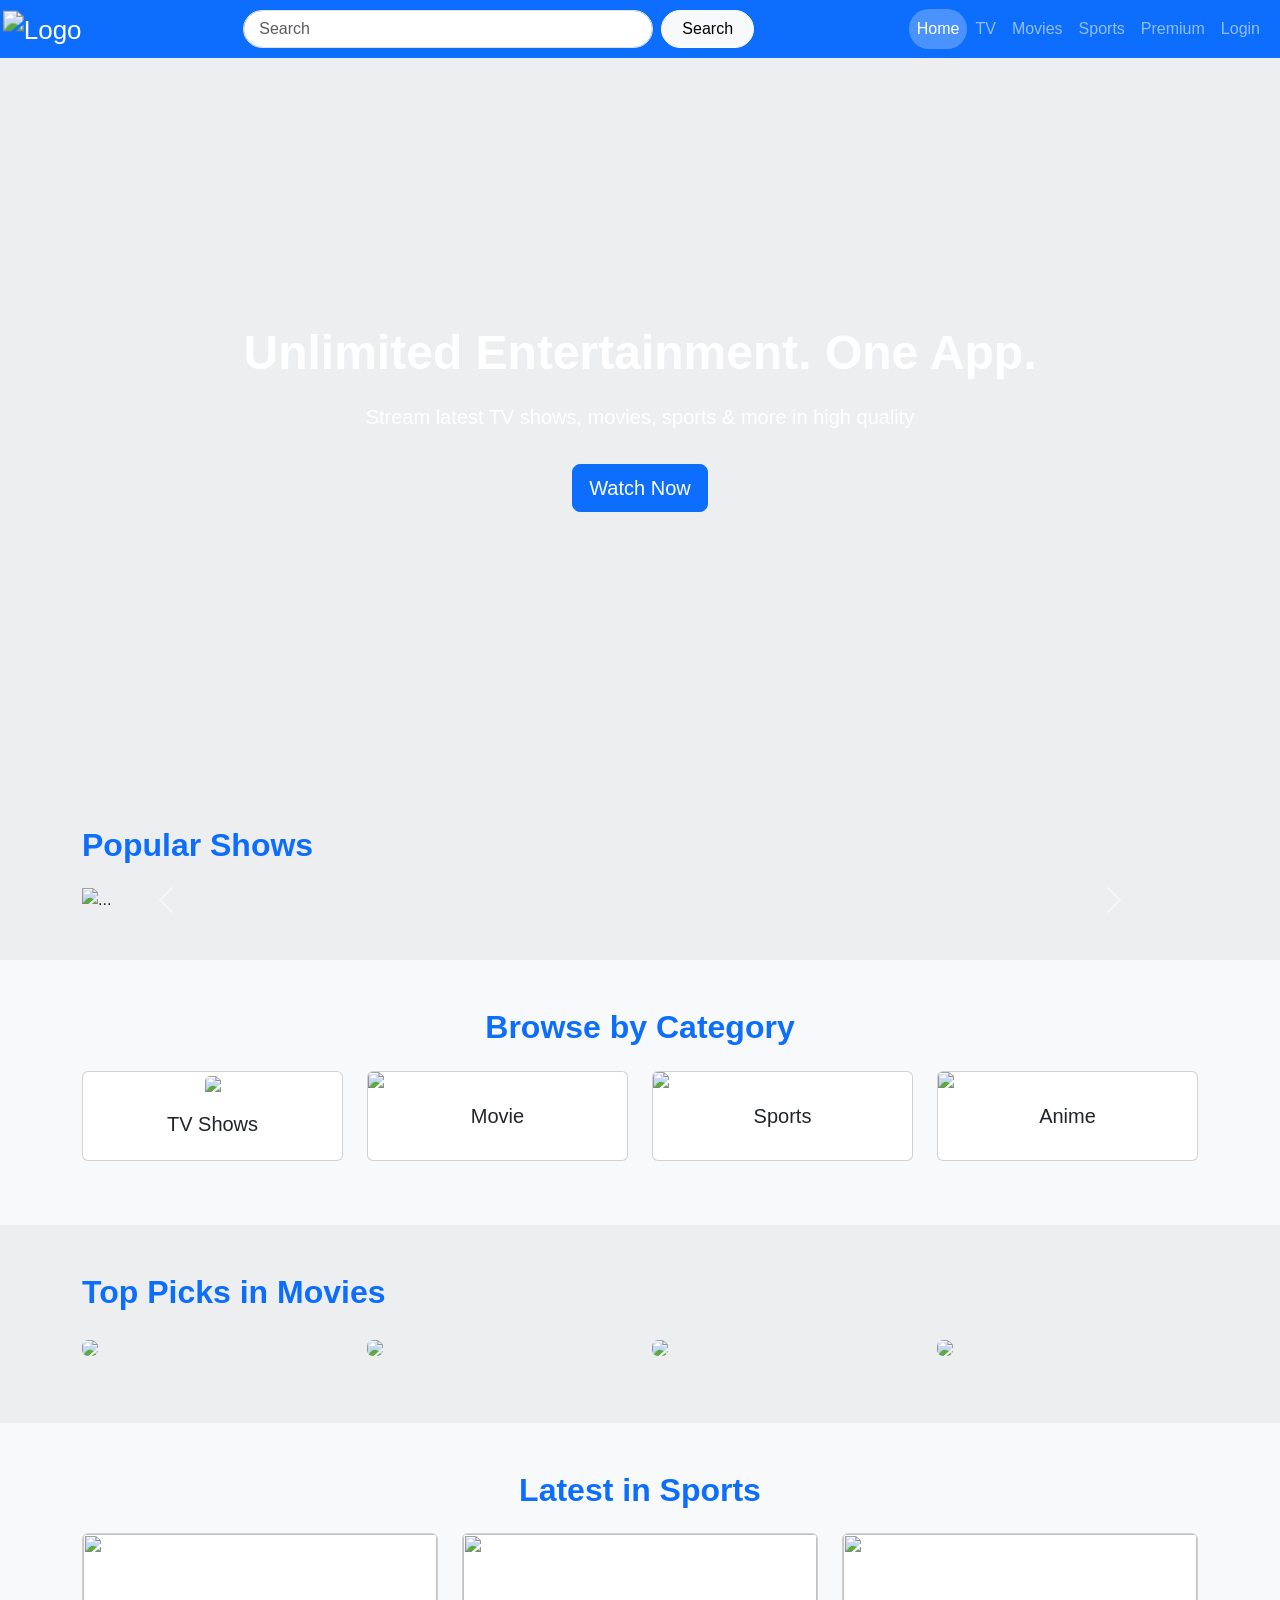
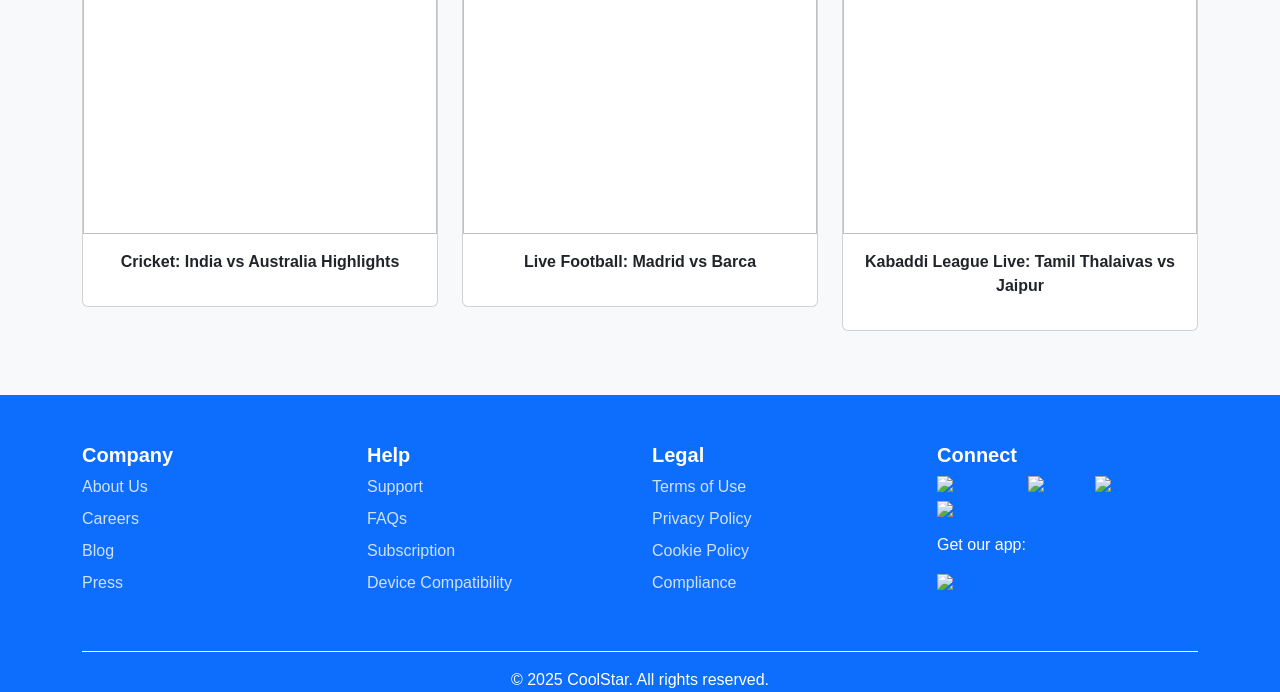
==== index.html @ 9eb434c4 "renamed coolhome to index" ====
<!DOCTYPE html>
<html lang="en">
<head>
  <meta charset="UTF-8" />
  <meta name="viewport" content="width=device-width, initial-scale=1.0"/>
  <title>CoolStar</title>
    <link rel="icon" type="image/png" sizes="64x64" href="../icon cool.jpg">
  <link href="https://cdn.jsdelivr.net/npm/bootstrap@5.3.3/dist/css/bootstrap.min.css" rel="stylesheet"/>
  <link rel="stylesheet" href="coolhome.css" />
</head>
<link href="https://cdn.jsdelivr.net/npm/bootstrap@5.3.3/dist/css/bootstrap.min.css" rel="stylesheet">

<body class="bd">

<!-- Navbar -->
<nav class="navbar navbar-expand-lg navbar-dark bg-primary sticky-top">
  <div class="container-fluid">

    <!-- Logo (Left Corner) -->
   <a class="navbar-brand" href="#">
  <img src="../cool logo.png" alt="Logo" class="logo-img">
  </a>


    <!-- Toggler (For mobile collapse) -->
    <button class="navbar-toggler" type="button" data-bs-toggle="collapse" data-bs-target="#navbarNavDropdown"
      aria-controls="navbarNavDropdown" aria-expanded="false" aria-label="Toggle navigation">
      <span class="navbar-toggler-icon"></span>
    </button>

    <!-- Collapsible Content -->
    <div class="collapse navbar-collapse" id="navbarNavDropdown">

      <!-- Search Bar (center on large, top on mobile) -->
      <form class="d-flex mx-lg-auto my-2 my-lg-0 w-100 justify-content-center" role="search">
        <input class="form-control me-2 w-50" type="search" placeholder="Search" aria-label="Search">
        <button class="btn btn-light" type="submit">Search</button>
      </form>

      <!-- Navigation Menu (Right) -->
      <ul class="navbar-nav ms-lg-auto text-center mt-2 mt-lg-0">
        <li class="nav-item"><a class="nav-link active" href="">Home</a></li>
        <li class="nav-item"><a class="nav-link" href="cooltv.html">TV</a></li>
        <li class="nav-item"><a class="nav-link" href="coolmovie.html">Movies</a></li>
        <li class="nav-item"><a class="nav-link" href="coolsports.html">Sports</a></li>
        <li class="nav-item"><a class="nav-link" href="coolpre.html">Premium</a></li>
        <li class="nav-item"><a class="nav-link" href="coollogin.html">Login</a></li>
      </ul>
    </div>
  </div>
</nav>


  <!-- Hero Section -->
  <section class="hero d-flex align-items-center justify-content-center text-white text-center">
    <div class="container">
      <h1 class="display-4 fw-bold">Unlimited Entertainment. One App.</h1>
      <p class="lead">Stream latest TV shows, movies, sports & more in high quality</p>
      <a href="#" class="btn btn-primary btn-lg mt-3 btn-scale">Watch Now</a>

    </div>
  </section>

<!-- Popular Shows Carousel -->
<section class="py-5">
    <div class="container">
      <h2 class="mb-4 text-primary fw-bold">Popular Shows</h2>
      <div id="popularCarousel" class="carousel slide" data-bs-ride="carousel">
        <div class="carousel-inner">
          <div class="carousel-item active">
            <img src="../Bigg-Boss-Tamil-Season-7.jpg" class="d-block w-100" alt="...">
          </div>
          <div class="carousel-item">
            <img src="../seres1.jpg" class="d-block w-100" alt="...">
          </div>
          <div class="carousel-item">
            <img src="../seres2.jpeg" class="d-block w-100" alt="...">
          </div>
        </div>
        <button class="carousel-control-prev" type="button" data-bs-target="#popularCarousel" data-bs-slide="prev">
          <span class="carousel-control-prev-icon"></span>
        </button>
        <button class="carousel-control-next" type="button" data-bs-target="#popularCarousel" data-bs-slide="next">
          <span class="carousel-control-next-icon"></span>
        </button>
      </div>
    </div>
  </section>

  <!-- Categories -->
  <section class="py-5 bg-light">
    <div class="container">
      <h2 class="mb-4 text-center text-primary fw-bold">Browse by Category</h2>
      <div class="row text-center">
        <div class="col-md-3 mb-3">
          <div class="card h-100">
            <a href="cooltv.html"><img src="../tv show.webp" class="card-img-top"></a>
            <div class="card-body"><h5>TV Shows</h5></div>
          </div>
        </div>
        <div class="col-md-3 mb-3">
          <div class="card h-100">
            <img src="../thug-life.jpg" class="card-img-top">
            <div class="card-body"><h5>Movie</h5></div>
          </div>
        </div>
        <div class="col-md-3 mb-3">
          <div class="card h-100">
            <img src="../cricket-football-800x417.jpg" class="card-img-top">
            <div class="card-body"><h5>Sports</h5></div>
          </div>
        </div>
        <div class="col-md-3 mb-3">
          <div class="card h-100">
            <img src="../naruto-20th-anniversary-episodes-07032023.webp" class="card-img-top">
            <div class="card-body"><h5>Anime</h5></div>
          </div>
        </div>
      </div>
    </div>
  </section>

  <!-- Featured Movies -->
  <section class="py-5">
  <div class="container">
    <h2 class="mb-4 text-primary fw-bold">Top Picks in Movies</h2>
    <div class="row">
      <div class="col-md-3 mb-3">
        <img src="../kodi.webp" class="img-fluid rounded top-picks-img">
      </div>
      <div class="col-md-3 mb-3">
        <img src="../dragon.jpeg" class="img-fluid rounded top-picks-img">
      </div>
      <div class="col-md-3 mb-3">
        <img src="../sarpata.webp" class="img-fluid rounded top-picks-img">
      </div>
      <div class="col-md-3 mb-3">
        <img src="../jananayag.webp" class="img-fluid rounded top-picks-img">
      </div>
    </div>
  </div>
</section>


  <!-- Sports Highlights -->
  <section class="py-5 bg-light">
    <div class="container">
      <h2 class="mb-4 text-center text-primary fw-bold">Latest in Sports</h2>
      <div class="row">
        <div class="col-md-4 mb-3">
          <div class="card">
            <img src="../highlights-1-1663693926.jpg" class="card-img-top" height="300px" width="300px">
            <div class="card-body text-center"><p><b>Cricket: India vs Australia Highlights</b></p></div>
          </div>
        </div>
        <div class="col-md-4 mb-3">
          <div class="card">
            <img src="../Real-Madrid-vs-Barcelona-copy.webp" class="card-img-top" height="300px" width="300px">
            <div class="card-body text-center"><p><b>Live Football: Madrid vs Barca</b></p></div>
          </div>
        </div>
        <div class="col-md-4 mb-3">
          <div class="card">
            <img src="../Tamil-Thalaiva-Team.jpg" class="card-img-top" height="300px" width="300px">
            <div class="card-body text-center"><p><b>Kabaddi League Live: Tamil Thalaivas vs Jaipur</b></p></div>
          </div>
        </div>
      </div>
    </div>
  </section>

<footer class="bg-primary text-white pt-5">
  <div class="container">
    <div class="row text-center text-md-start"> <!-- Center on mobile, left on desktop -->

      <!-- Company -->
      <div class="col-md-3 mb-4">
        <h5 class="fw-bold">Company</h5>
        <ul class="list-unstyled">
          <li><a href="#" class="footer-link">About Us</a></li>
          <li><a href="#" class="footer-link">Careers</a></li>
          <li><a href="#" class="footer-link">Blog</a></li>
          <li><a href="#" class="footer-link">Press</a></li>
        </ul>
      </div>

      <!-- Help -->
      <div class="col-md-3 mb-4">
        <h5 class="fw-bold">Help</h5>
        <ul class="list-unstyled">
          <li><a href="#" class="footer-link">Support</a></li>
          <li><a href="#" class="footer-link">FAQs</a></li>
          <li><a href="#" class="footer-link">Subscription</a></li>
          <li><a href="#" class="footer-link">Device Compatibility</a></li>
        </ul>
      </div>

      <!-- Legal -->
      <div class="col-md-3 mb-4">
        <h5 class="fw-bold">Legal</h5>
        <ul class="list-unstyled">
          <li><a href="#" class="footer-link">Terms of Use</a></li>
          <li><a href="#" class="footer-link">Privacy Policy</a></li>
          <li><a href="#" class="footer-link">Cookie Policy</a></li>
          <li><a href="#" class="footer-link">Compliance</a></li>
        </ul>
      </div>

      <!-- Connect -->
      <div class="col-md-3 mb-4">
        <h5 class="fw-bold">Connect</h5>
        <div class="mb-2">
          <a href="#"><img src="https://cdn-icons-png.flaticon.com/512/733/733547.png" width="24" alt="Facebook"></a>
          <a href="#"><img src="https://cdn-icons-png.flaticon.com/512/733/733579.png" width="24" alt="Twitter"></a>
          <a href="#"><img src="https://cdn-icons-png.flaticon.com/512/733/733558.png" width="24" alt="Instagram"></a>
          <a href="#"><img src="https://cdn-icons-png.flaticon.com/512/2111/2111425.png" width="24" alt="YouTube"></a>
        </div>
        <p>Get our app:</p>
        <a href="#"><img src="https://upload.wikimedia.org/wikipedia/commons/thumb/7/78/Google_Play_Store_badge_EN.svg/512px-Google_Play_Store_badge_EN.svg.png" width="120" class="me-2 mb-2"></a>
      </div>

    </div>

    <!-- Bottom Bar -->
    <div class="text-center border-top border-light pt-3 mt-3">
      <p class="mb-0">&copy; 2025 CoolStar. All rights reserved.</p>
    </div>
  </div>
</footer>


 <script src="https://cdn.jsdelivr.net/npm/bootstrap@5.3.3/dist/js/bootstrap.bundle.min.js"></script>
   
</body>
---- coolhome.css ----
.bd{
  font-family: 'Segoe UI', sans-serif;
  background-position: center;
  background-size: cover;
  background-color: #111d2913;
}

.hero {
  height: 80vh;
  background: linear-gradient(to right, #004080, #007bff);
  color: white;
}

.card img {
  object-fit: cover;
}

h2 {
  font-weight: bold;
}

.hero {
  height: 80vh;
  background-image: url('../banner-image-41.4-01-1000x491-1.png');
  background-size: cover;
  background-position: center;
  background-repeat: no-repeat;
  color: white;
  display: flex;
  align-items: center;
  justify-content: center;
  text-align: center;
}
.hero h1 {
  font-size: 3rem;
  margin-bottom: 20px;
}
.footer-link {
  color: #ffffffcc;
  text-decoration: none;
  display: block;
  margin-bottom: 8px;
  transition: color 0.2s ease;
}

.footer-link:hover {
  color: #fff;
  text-decoration: underline;
}
.collapse {
  transition: all 0.3s ease-in-out;
}
.collapse.show {
  max-height: 500px; /* Adjust as needed */
}
.card {
  transition: transform 0.3s ease, box-shadow 0.3s ease;
}

.card:hover {
  transform: scale(1.05);
  box-shadow: 0 8px 20px rgba(0, 0, 0, 0.2);
  z-index: 1;
}
/* Reusable scale hover effect for cards */
.hover-scale {
  transition: transform 0.3s ease, box-shadow 0.3s ease;
}

.hover-scale:hover {
  transform: scale(1.05);
  box-shadow: 0 10px 25px rgba(0, 0, 0, 0.2);
  z-index: 1;
}
.top-picks-img {
  transition: transform 0.4s ease;
  cursor: pointer;
}

.top-picks-img:hover {
  transform: scale(1.08);
  z-index: 1;
}
.btn-scale {
  transition: transform 0.3s ease;
}

.btn-scale:hover {
  transform: scale(1.08);
}
/* Logo spacing */
.navbar-brand img {
  max-height: 70px;
  width: auto;
}

/* Smooth and consistent search input */
form[role="search"] input[type="search"] {
  border-radius: 30px;
  padding: 6px 15px;
  transition: all 0.3s ease-in-out;
}

/* Focus effect on search */
form[role="search"] input[type="search"]:focus {
  outline: none;
  box-shadow: 0 0 5px #ffffffaa;
  border-color: #fff;
}

/* Rounded and clean search button */
form[role="search"] button {
  border-radius: 30px;
  padding: 6px 20px;
}

/* Adjust menu item spacing */
.navbar-nav .nav-link {
  padding: 8px 15px;
  font-weight: 500;
  transition: 0.3s;
}

/* Active link style */
.navbar-nav .nav-link.active {
  background-color: rgba(255, 255, 255, 0.25);
  border-radius: 20px;
}

/* Mobile search input full width */
@media (max-width: 991.98px) {
  form[role="search"] {
    flex-direction: column;
    align-items: center;
  }

  form[role="search"] input[type="search"] {
    width: 90% !important;
    margin-bottom: 10px;
  }

  form[role="search"] button {
    width: 50%;
  }

  .navbar-nav {
    align-items: center;
  }
}
.logo-img {
  height: 100px;       /* keep it visually consistent with navbar */
  width: auto;
  transform: scale(1.3);  /* scale up the image itself */
  transition: transform 0.3s ease;
}

.logo-img:hover {
  transform: scale(1.4);  /* optional hover zoom */
}
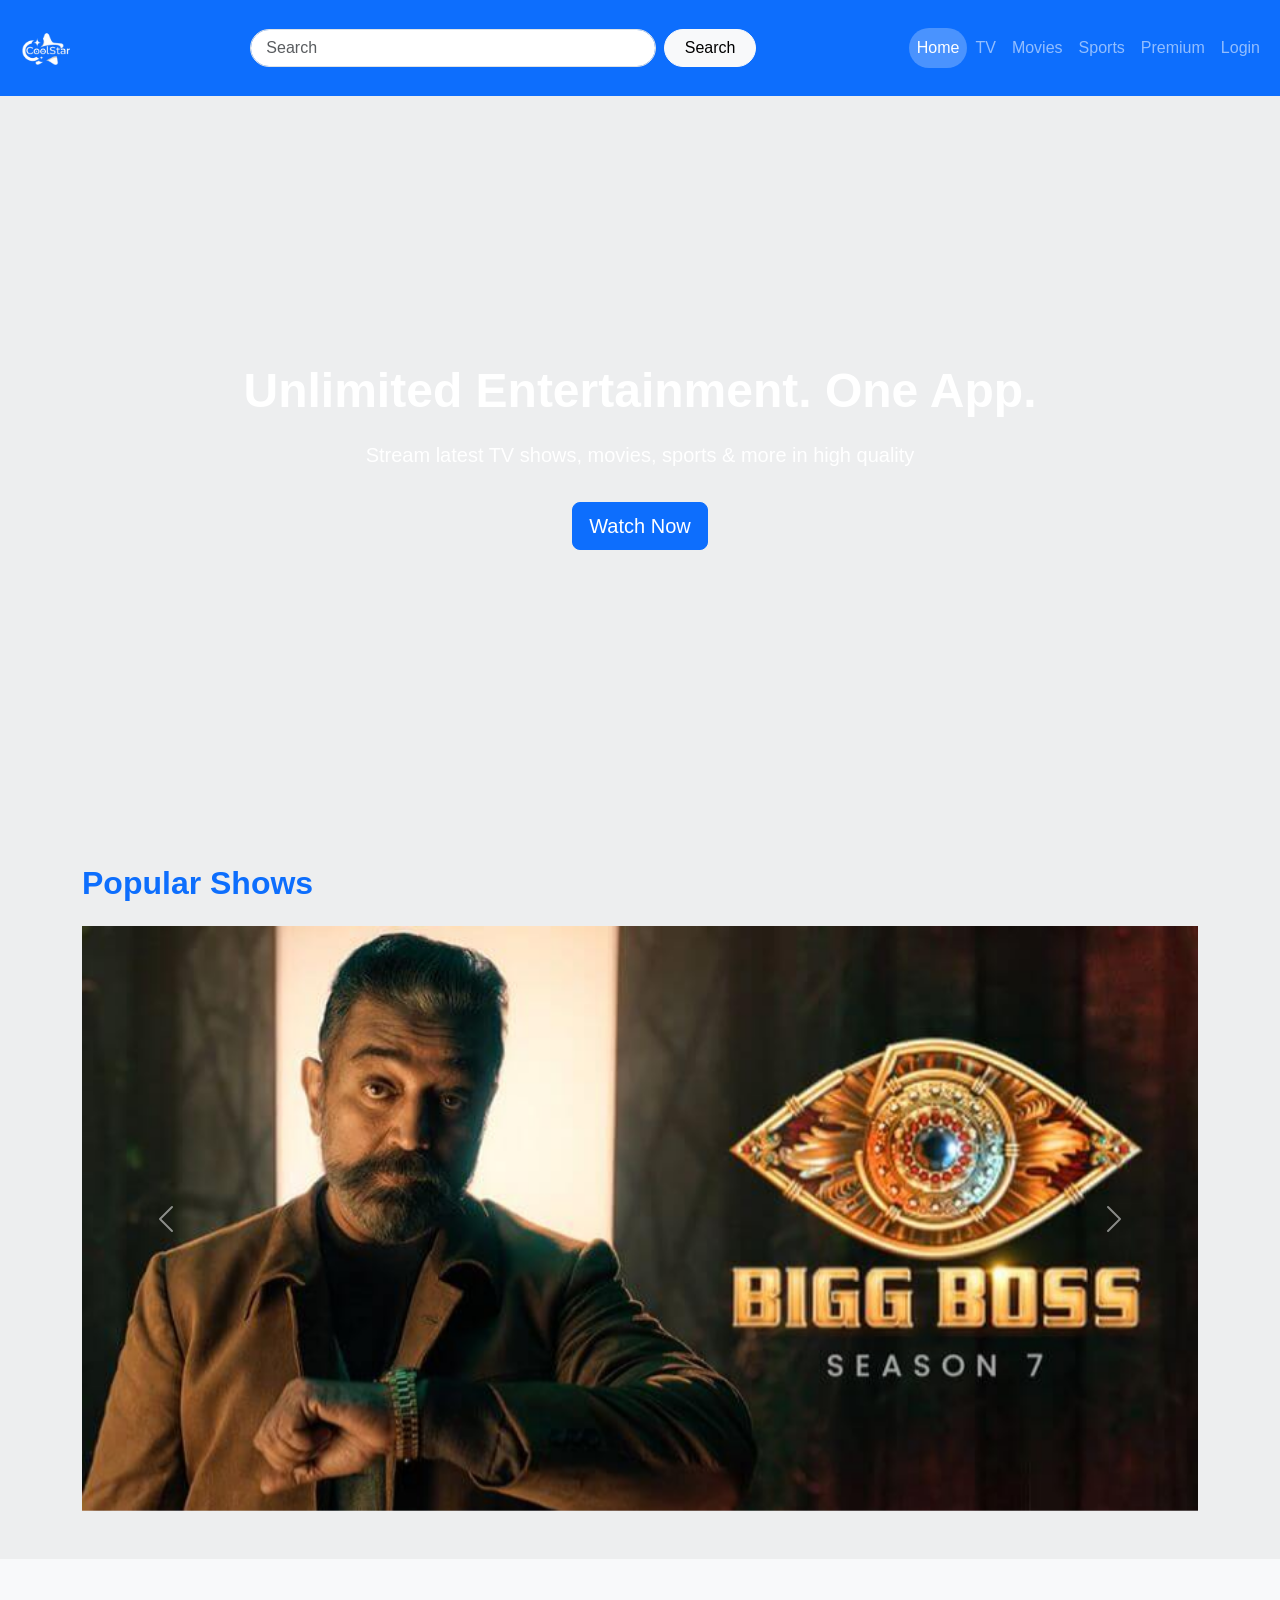
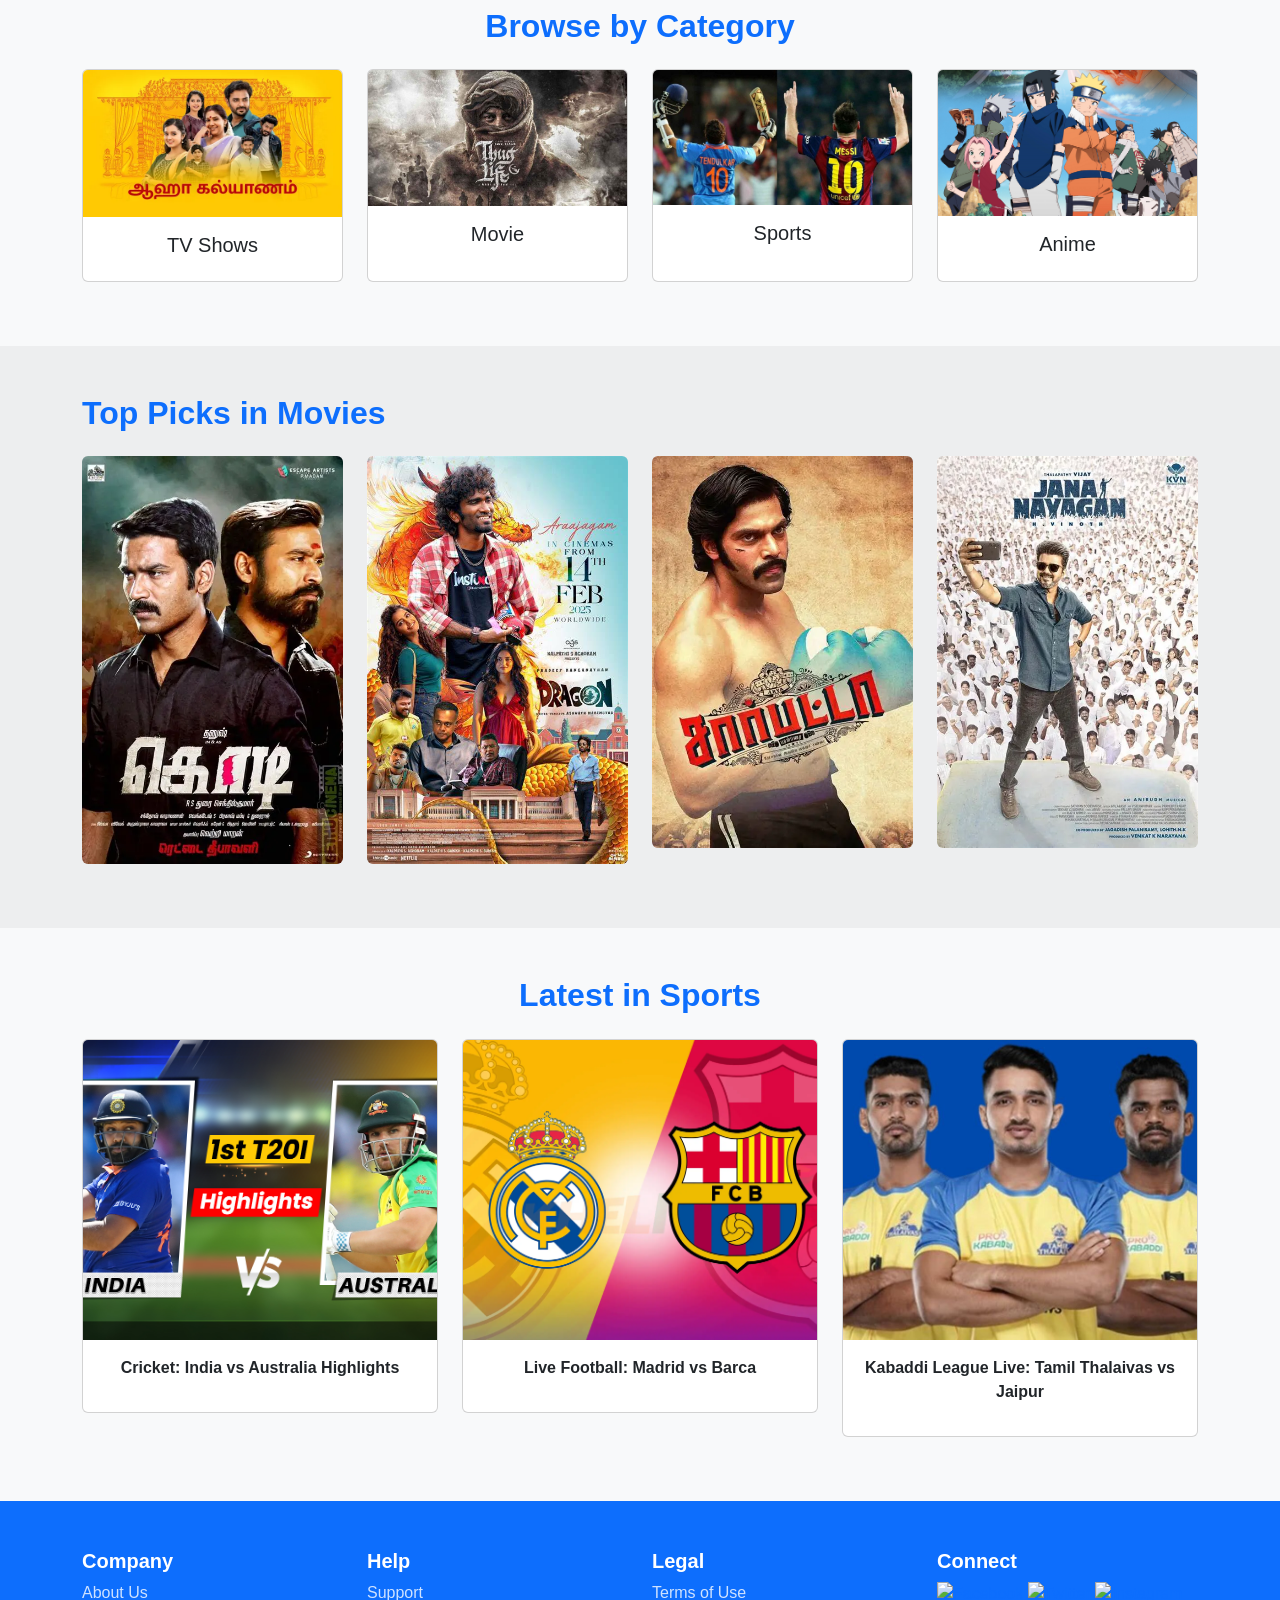
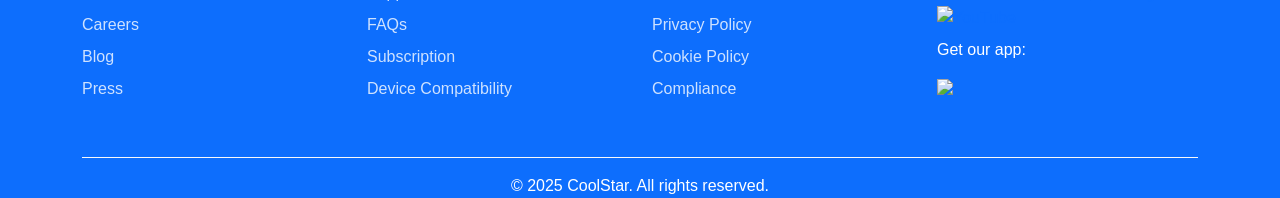
==== commit a2bfb3e5: "added all photos" ====
--- a/index.html
+++ b/index.html
@@ -4,7 +4,7 @@
   <meta charset="UTF-8" />
   <meta name="viewport" content="width=device-width, initial-scale=1.0"/>
   <title>CoolStar</title>
-    <link rel="icon" type="image/png" sizes="64x64" href="../icon cool.jpg">
+    <link rel="icon" type="image/png" sizes="64x64" href="icon cool.jpg">
   <link href="https://cdn.jsdelivr.net/npm/bootstrap@5.3.3/dist/css/bootstrap.min.css" rel="stylesheet"/>
   <link rel="stylesheet" href="coolhome.css" />
 </head>
@@ -18,7 +18,7 @@
 
     <!-- Logo (Left Corner) -->
    <a class="navbar-brand" href="#">
-  <img src="../cool logo.png" alt="Logo" class="logo-img">
+  <img src="cool logo.png" alt="Logo" class="logo-img">
   </a>
 
 
@@ -68,13 +68,13 @@
       <div id="popularCarousel" class="carousel slide" data-bs-ride="carousel">
         <div class="carousel-inner">
           <div class="carousel-item active">
-            <img src="../Bigg-Boss-Tamil-Season-7.jpg" class="d-block w-100" alt="...">
+            <img src="Bigg-Boss-Tamil-Season-7.jpg" class="d-block w-100" alt="...">
           </div>
           <div class="carousel-item">
-            <img src="../seres1.jpg" class="d-block w-100" alt="...">
+            <img src="seres1.jpg" class="d-block w-100" alt="...">
           </div>
           <div class="carousel-item">
-            <img src="../seres2.jpeg" class="d-block w-100" alt="...">
+            <img src="seres2.jpeg" class="d-block w-100" alt="...">
           </div>
         </div>
         <button class="carousel-control-prev" type="button" data-bs-target="#popularCarousel" data-bs-slide="prev">
@@ -94,25 +94,25 @@
       <div class="row text-center">
         <div class="col-md-3 mb-3">
           <div class="card h-100">
-            <a href="cooltv.html"><img src="../tv show.webp" class="card-img-top"></a>
+            <a href="cooltv.html"><img src="tv show.webp" class="card-img-top"></a>
             <div class="card-body"><h5>TV Shows</h5></div>
           </div>
         </div>
         <div class="col-md-3 mb-3">
           <div class="card h-100">
-            <img src="../thug-life.jpg" class="card-img-top">
+            <img src="thug-life.jpg" class="card-img-top">
             <div class="card-body"><h5>Movie</h5></div>
           </div>
         </div>
         <div class="col-md-3 mb-3">
           <div class="card h-100">
-            <img src="../cricket-football-800x417.jpg" class="card-img-top">
+            <img src="cricket-football-800x417.jpg" class="card-img-top">
             <div class="card-body"><h5>Sports</h5></div>
           </div>
         </div>
         <div class="col-md-3 mb-3">
           <div class="card h-100">
-            <img src="../naruto-20th-anniversary-episodes-07032023.webp" class="card-img-top">
+            <img src="naruto-20th-anniversary-episodes-07032023.webp" class="card-img-top">
             <div class="card-body"><h5>Anime</h5></div>
           </div>
         </div>
@@ -126,16 +126,16 @@
     <h2 class="mb-4 text-primary fw-bold">Top Picks in Movies</h2>
     <div class="row">
       <div class="col-md-3 mb-3">
-        <img src="../kodi.webp" class="img-fluid rounded top-picks-img">
-      </div>
-      <div class="col-md-3 mb-3">
-        <img src="../dragon.jpeg" class="img-fluid rounded top-picks-img">
-      </div>
-      <div class="col-md-3 mb-3">
-        <img src="../sarpata.webp" class="img-fluid rounded top-picks-img">
-      </div>
-      <div class="col-md-3 mb-3">
-        <img src="../jananayag.webp" class="img-fluid rounded top-picks-img">
+        <img src="kodi.webp" class="img-fluid rounded top-picks-img">
+      </div>
+      <div class="col-md-3 mb-3">
+        <img src="dragon.jpeg" class="img-fluid rounded top-picks-img">
+      </div>
+      <div class="col-md-3 mb-3">
+        <img src="sarpata.webp" class="img-fluid rounded top-picks-img">
+      </div>
+      <div class="col-md-3 mb-3">
+        <img src="jananayag.webp" class="img-fluid rounded top-picks-img">
       </div>
     </div>
   </div>
@@ -149,19 +149,19 @@
       <div class="row">
         <div class="col-md-4 mb-3">
           <div class="card">
-            <img src="../highlights-1-1663693926.jpg" class="card-img-top" height="300px" width="300px">
+            <img src="highlights-1-1663693926.jpg" class="card-img-top" height="300px" width="300px">
             <div class="card-body text-center"><p><b>Cricket: India vs Australia Highlights</b></p></div>
           </div>
         </div>
         <div class="col-md-4 mb-3">
           <div class="card">
-            <img src="../Real-Madrid-vs-Barcelona-copy.webp" class="card-img-top" height="300px" width="300px">
+            <img src="Real-Madrid-vs-Barcelona-copy.webp" class="card-img-top" height="300px" width="300px">
             <div class="card-body text-center"><p><b>Live Football: Madrid vs Barca</b></p></div>
           </div>
         </div>
         <div class="col-md-4 mb-3">
           <div class="card">
-            <img src="../Tamil-Thalaiva-Team.jpg" class="card-img-top" height="300px" width="300px">
+            <img src="Tamil-Thalaiva-Team.jpg" class="card-img-top" height="300px" width="300px">
             <div class="card-body text-center"><p><b>Kabaddi League Live: Tamil Thalaivas vs Jaipur</b></p></div>
           </div>
         </div>
